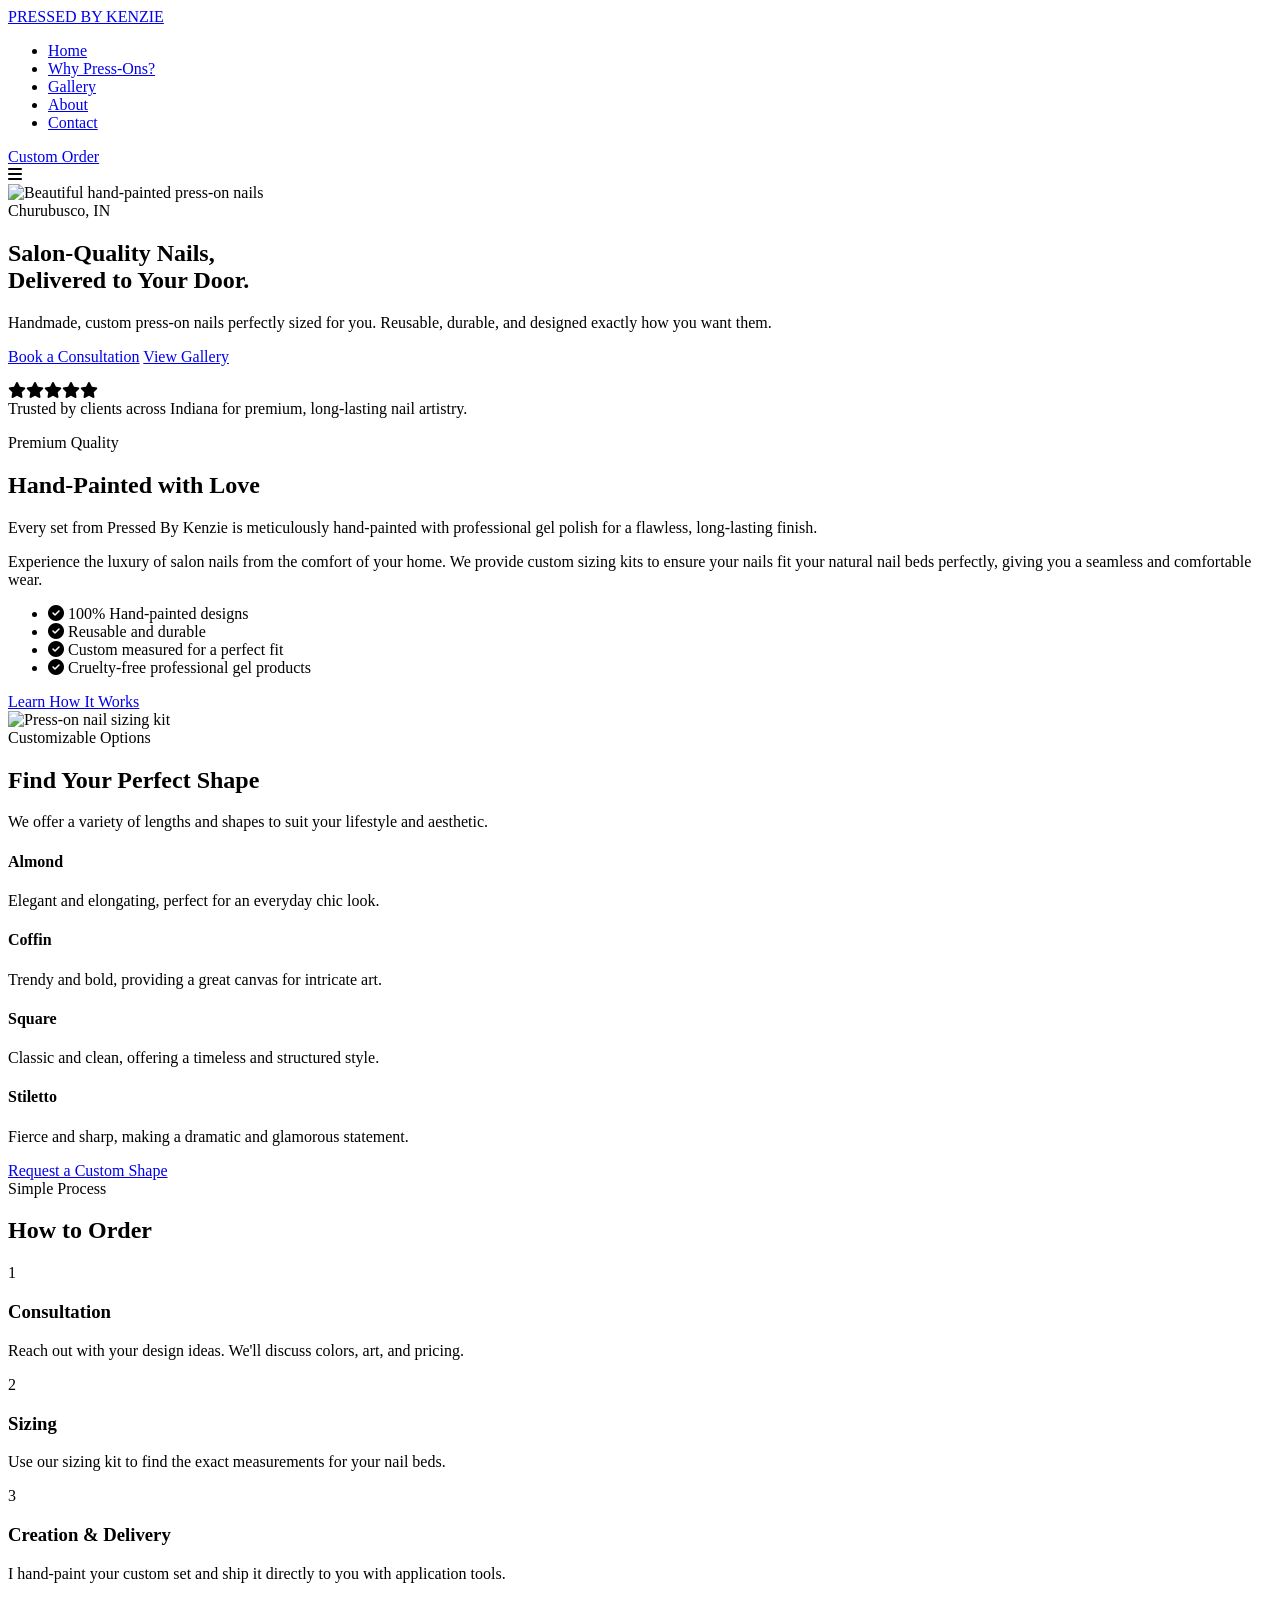
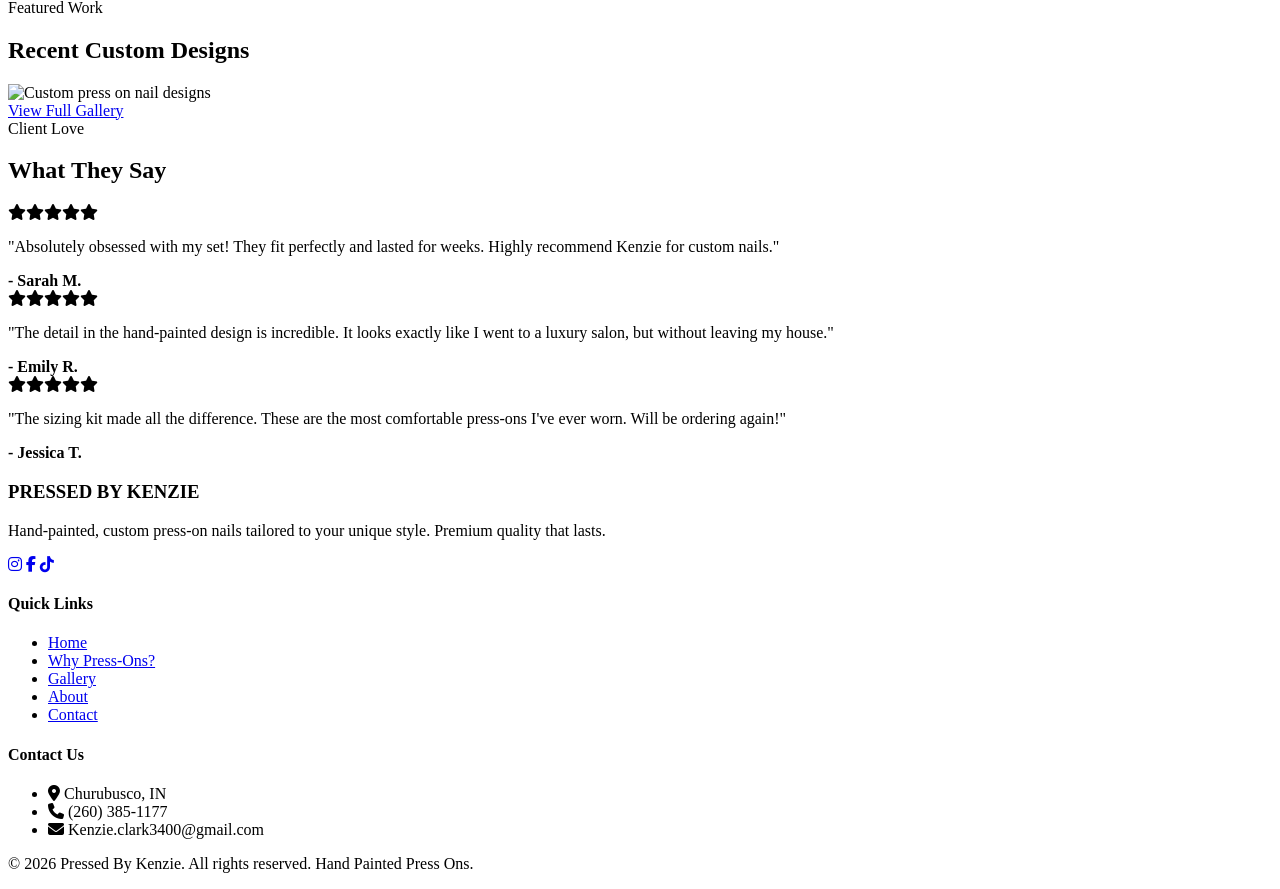
==== index.html @ 32e792a6 "index.html added" ====
<!DOCTYPE html>
<html lang="en">
<head>
    <meta charset="UTF-8">
    <meta name="viewport" content="width=device-width, initial-scale=1.0">
    <meta name="description" content="Pressed By Kenzie - Custom hand-painted press-on nails based in Churubusco, IN. Salon-quality, reusable, and custom-sized to perfectly fit you.">
    <title>Pressed By Kenzie | Custom Hand-Painted Press-On Nails</title>
    
    <link rel="preconnect" href="https://fonts.googleapis.com">
    <link rel="preconnect" href="https://fonts.gstatic.com" crossorigin>
    <link href="https://fonts.googleapis.com/css2?family=Montserrat:wght@300;400;500;600&family=Playfair+Display:ital,wght@0,400;0,600;0,700;1,400&display=swap" rel="stylesheet">
    <link rel="stylesheet" href="https://cdnjs.cloudflare.com/ajax/libs/font-awesome/6.4.0/css/all.min.css">
    <link rel="stylesheet" href="css/style.css">
</head>
<body>

    <!-- Navigation -->
    <header class="header">
        <div class="container nav-container">
            <a href="index.html" class="logo">
                <span class="logo-text">PRESSED BY KENZIE</span>
            </a>
            <nav class="nav-menu">
                <ul class="nav-list">
                    <li><a href="index.html" class="nav-link active">Home</a></li>
                    <li><a href="services.html" class="nav-link">Why Press-Ons?</a></li>
                    <li><a href="gallery.html" class="nav-link">Gallery</a></li>
                    <li><a href="about.html" class="nav-link">About</a></li>
                    <li><a href="contact.html" class="nav-link">Contact</a></li>
                </ul>
            </nav>
            <div class="nav-actions">
                <a href="contact.html" class="btn btn-primary">Custom Order</a>
                <div class="mobile-toggle">
                    <i class="fas fa-bars"></i>
                </div>
            </div>
        </div>
    </header>

    <!-- Hero Section -->
    <section class="hero">
        <div class="hero-bg">
            <img src="images/hero_nails.jpg" alt="Beautiful hand-painted press-on nails">
            <div class="hero-overlay"></div>
        </div>
        <div class="container hero-content">
            <span class="subtitle">Churubusco, IN</span>
            <h1>Salon-Quality Nails,<br> Delivered to Your Door.</h1>
            <p>Handmade, custom press-on nails perfectly sized for you. Reusable, durable, and designed exactly how you want them.</p>
            <div class="hero-buttons">
                <a href="contact.html" class="btn btn-primary">Book a Consultation</a>
                <a href="gallery.html" class="btn btn-secondary">View Gallery</a>
            </div>
        </div>
    </section>

    <!-- Trust Banner -->
    <section class="trust-banner fade-up">
        <div class="container text-center">
            <p><i class="fas fa-star" style="color: var(--accent);"></i><i class="fas fa-star" style="color: var(--accent);"></i><i class="fas fa-star" style="color: var(--accent);"></i><i class="fas fa-star" style="color: var(--accent);"></i><i class="fas fa-star" style="color: var(--accent);"></i><br>Trusted by clients across Indiana for premium, long-lasting nail artistry.</p>
        </div>
    </section>

    <!-- Highlight Section -->
    <section class="section bg-light">
        <div class="container">
            <div class="grid-2 align-center">
                <div class="fade-up">
                    <span class="section-subtitle">Premium Quality</span>
                    <h2>Hand-Painted with Love</h2>
                    <div class="divider left"></div>
                    <p>Every set from Pressed By Kenzie is meticulously hand-painted with professional gel polish for a flawless, long-lasting finish.</p>
                    <p>Experience the luxury of salon nails from the comfort of your home. We provide custom sizing kits to ensure your nails fit your natural nail beds perfectly, giving you a seamless and comfortable wear.</p>
                    <ul class="feature-list mt-3">
                        <li><i class="fas fa-check-circle" style="color: var(--primary);"></i> 100% Hand-painted designs</li>
                        <li><i class="fas fa-check-circle" style="color: var(--primary);"></i> Reusable and durable</li>
                        <li><i class="fas fa-check-circle" style="color: var(--primary);"></i> Custom measured for a perfect fit</li>
                        <li><i class="fas fa-check-circle" style="color: var(--primary);"></i> Cruelty-free professional gel products</li>
                    </ul>
                    <a href="services.html" class="btn btn-secondary mt-4">Learn How It Works</a>
                </div>
                <div class="image-wrapper fade-up">
                    <img src="images/process_kit.jpg" alt="Press-on nail sizing kit" class="rounded-img shadow">
                </div>
            </div>
        </div>
    </section>

    <!-- Popular Shapes Section -->
    <section class="section">
        <div class="container">
            <div class="section-header text-center fade-up">
                <span class="section-subtitle">Customizable Options</span>
                <h2>Find Your Perfect Shape</h2>
                <div class="divider"></div>
                <p class="section-desc">We offer a variety of lengths and shapes to suit your lifestyle and aesthetic.</p>
            </div>
            
            <div class="grid-4 fade-up">
                <div class="shape-card shadow">
                    <h4>Almond</h4>
                    <p>Elegant and elongating, perfect for an everyday chic look.</p>
                </div>
                <div class="shape-card shadow">
                    <h4>Coffin</h4>
                    <p>Trendy and bold, providing a great canvas for intricate art.</p>
                </div>
                <div class="shape-card shadow">
                    <h4>Square</h4>
                    <p>Classic and clean, offering a timeless and structured style.</p>
                </div>
                <div class="shape-card shadow">
                    <h4>Stiletto</h4>
                    <p>Fierce and sharp, making a dramatic and glamorous statement.</p>
                </div>
            </div>
            <div class="text-center mt-4 fade-up">
                <a href="contact.html" class="btn btn-secondary">Request a Custom Shape</a>
            </div>
        </div>
    </section>

    <!-- Quick Process -->
    <section class="section bg-light">
        <div class="container">
            <div class="section-header text-center fade-up">
                <span class="section-subtitle">Simple Process</span>
                <h2>How to Order</h2>
                <div class="divider"></div>
            </div>
            
            <div class="grid-3 text-center fade-up">
                <div class="step-card">
                    <div class="step-number">1</div>
                    <h3>Consultation</h3>
                    <p>Reach out with your design ideas. We'll discuss colors, art, and pricing.</p>
                </div>
                <div class="step-card">
                    <div class="step-number">2</div>
                    <h3>Sizing</h3>
                    <p>Use our sizing kit to find the exact measurements for your nail beds.</p>
                </div>
                <div class="step-card">
                    <div class="step-number">3</div>
                    <h3>Creation & Delivery</h3>
                    <p>I hand-paint your custom set and ship it directly to you with application tools.</p>
                </div>
            </div>
        </div>
    </section>

    <!-- Featured Work -->
    <section class="section">
        <div class="container text-center fade-up">
            <span class="section-subtitle">Featured Work</span>
            <h2>Recent Custom Designs</h2>
            <div class="divider"></div>
            
            <div class="gallery-preview">
                <div class="gallery-item large">
                    <img src="images/gallery_nails.jpg" alt="Custom press on nail designs">
                </div>
            </div>
            <div class="mt-4">
                <a href="gallery.html" class="btn btn-primary">View Full Gallery</a>
            </div>
        </div>
    </section>

    <!-- Testimonials -->
    <section class="section bg-light">
        <div class="container">
            <div class="section-header text-center fade-up">
                <span class="section-subtitle">Client Love</span>
                <h2>What They Say</h2>
                <div class="divider"></div>
            </div>
            
            <div class="grid-3 fade-up">
                <div class="testimonial-card shadow">
                    <div class="stars">
                        <i class="fas fa-star"></i><i class="fas fa-star"></i><i class="fas fa-star"></i><i class="fas fa-star"></i><i class="fas fa-star"></i>
                    </div>
                    <p>"Absolutely obsessed with my set! They fit perfectly and lasted for weeks. Highly recommend Kenzie for custom nails."</p>
                    <strong>- Sarah M.</strong>
                </div>
                <div class="testimonial-card shadow">
                    <div class="stars">
                        <i class="fas fa-star"></i><i class="fas fa-star"></i><i class="fas fa-star"></i><i class="fas fa-star"></i><i class="fas fa-star"></i>
                    </div>
                    <p>"The detail in the hand-painted design is incredible. It looks exactly like I went to a luxury salon, but without leaving my house."</p>
                    <strong>- Emily R.</strong>
                </div>
                <div class="testimonial-card shadow">
                    <div class="stars">
                        <i class="fas fa-star"></i><i class="fas fa-star"></i><i class="fas fa-star"></i><i class="fas fa-star"></i><i class="fas fa-star"></i>
                    </div>
                    <p>"The sizing kit made all the difference. These are the most comfortable press-ons I've ever worn. Will be ordering again!"</p>
                    <strong>- Jessica T.</strong>
                </div>
            </div>
        </div>
    </section>

    <!-- Footer -->
    <footer class="footer">
        <div class="container">
            <div class="footer-grid">
                <div class="footer-brand">
                    <h3 class="footer-logo">PRESSED BY KENZIE</h3>
                    <p>Hand-painted, custom press-on nails tailored to your unique style. Premium quality that lasts.</p>
                    <div class="social-links">
                        <a href="#"><i class="fab fa-instagram"></i></a>
                        <a href="#"><i class="fab fa-facebook-f"></i></a>
                        <a href="#"><i class="fab fa-tiktok"></i></a>
                    </div>
                </div>
                
                <div class="footer-links">
                    <h4>Quick Links</h4>
                    <ul>
                        <li><a href="index.html">Home</a></li>
                        <li><a href="services.html">Why Press-Ons?</a></li>
                        <li><a href="gallery.html">Gallery</a></li>
                        <li><a href="about.html">About</a></li>
                        <li><a href="contact.html">Contact</a></li>
                    </ul>
                </div>
                
                <div class="footer-contact">
                    <h4>Contact Us</h4>
                    <ul>
                        <li><i class="fas fa-map-marker-alt"></i> Churubusco, IN</li>
                        <li><i class="fas fa-phone"></i> (260) 385-1177</li>
                        <li><i class="fas fa-envelope"></i> Kenzie.clark3400@gmail.com</li>
                    </ul>
                </div>
            </div>
            
            <div class="footer-bottom">
                <p>&copy; 2026 Pressed By Kenzie. All rights reserved. Hand Painted Press Ons.</p>
            </div>
        </div>
    </footer>

    <script src="js/script.js"></script>
</body>
</html>
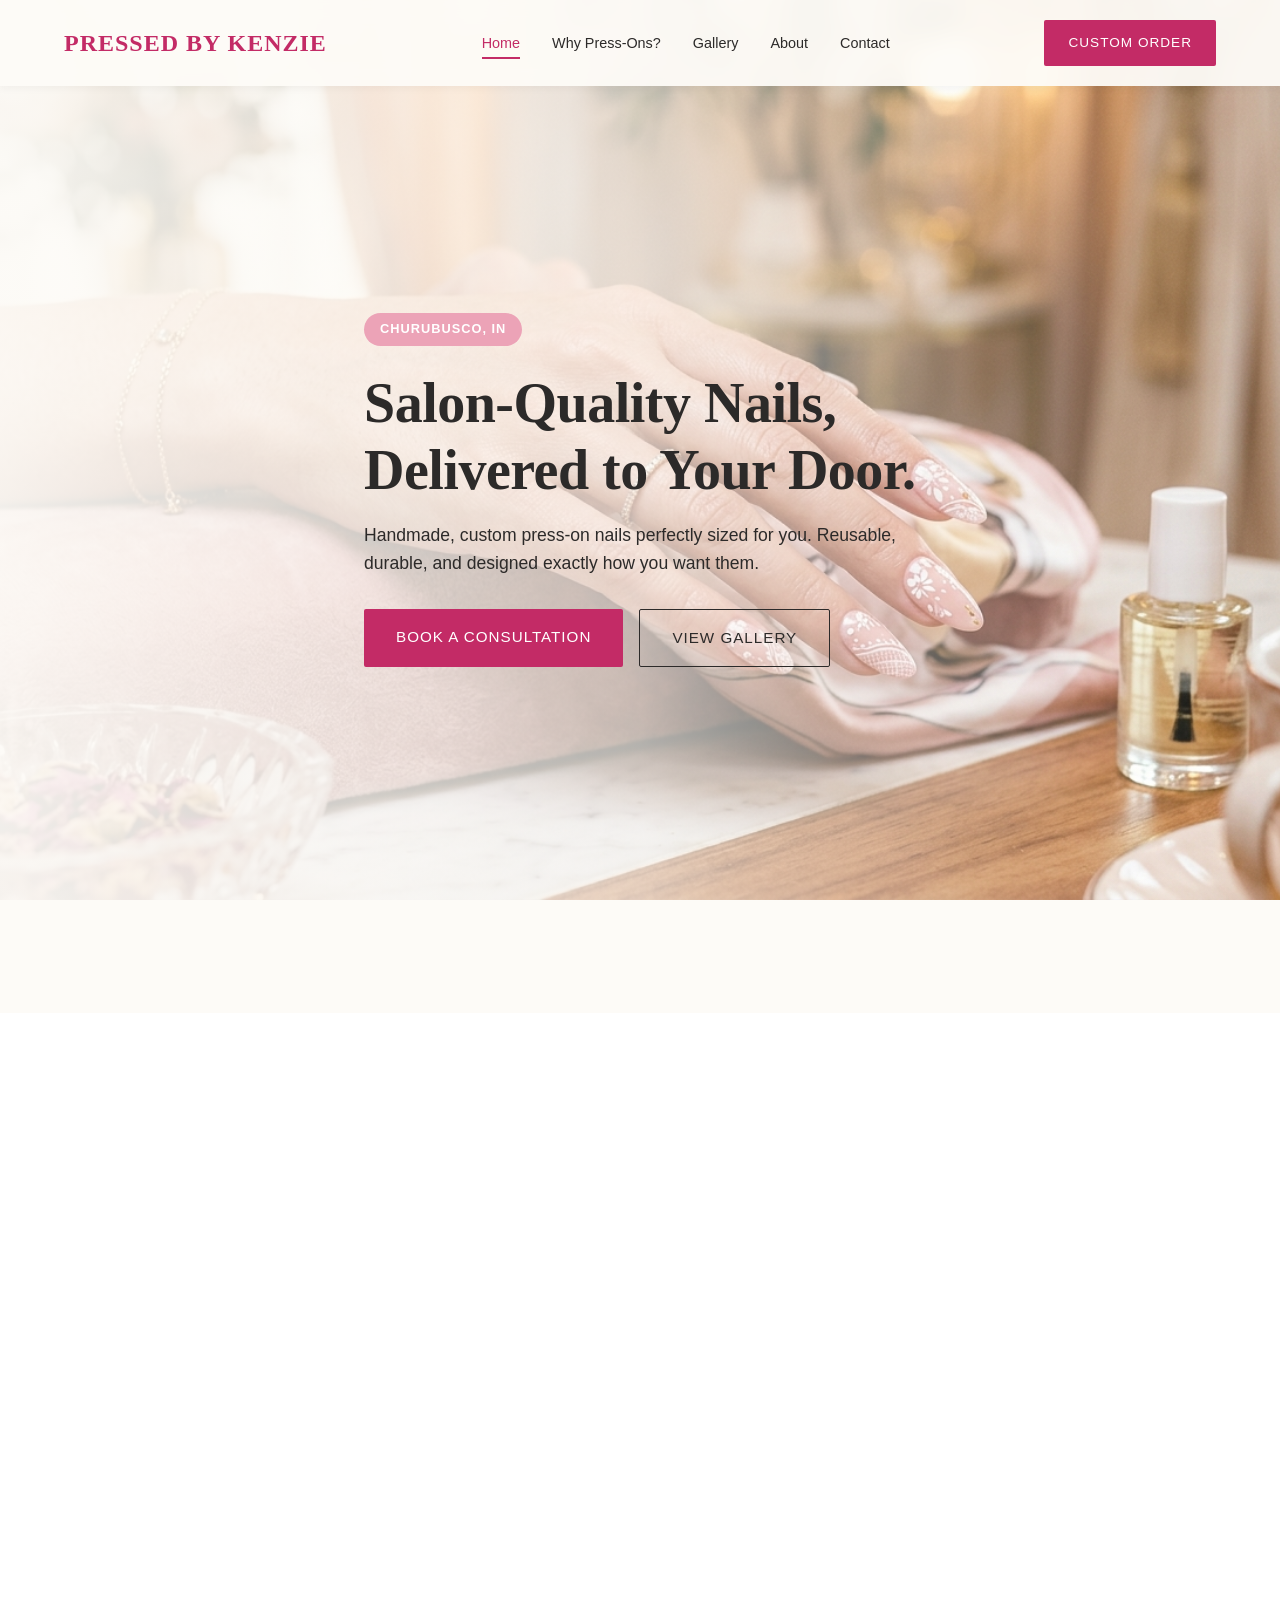
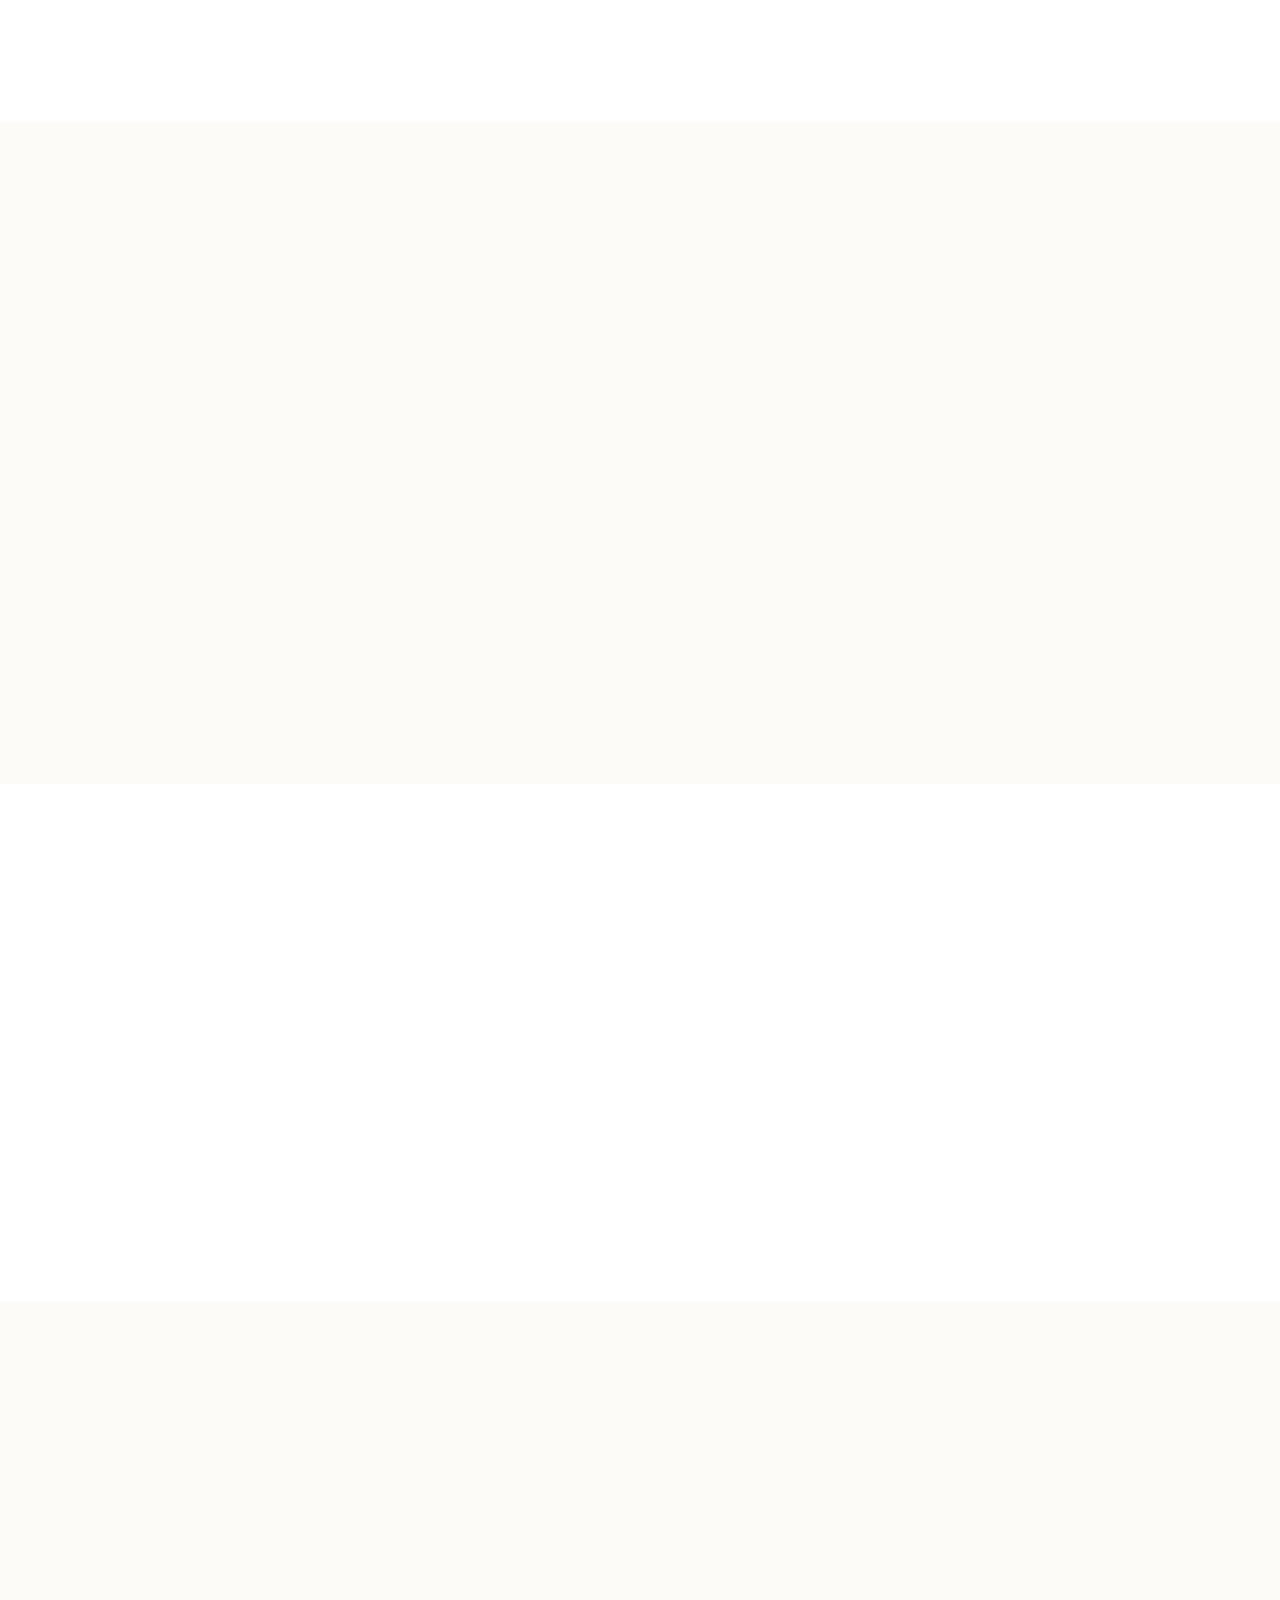
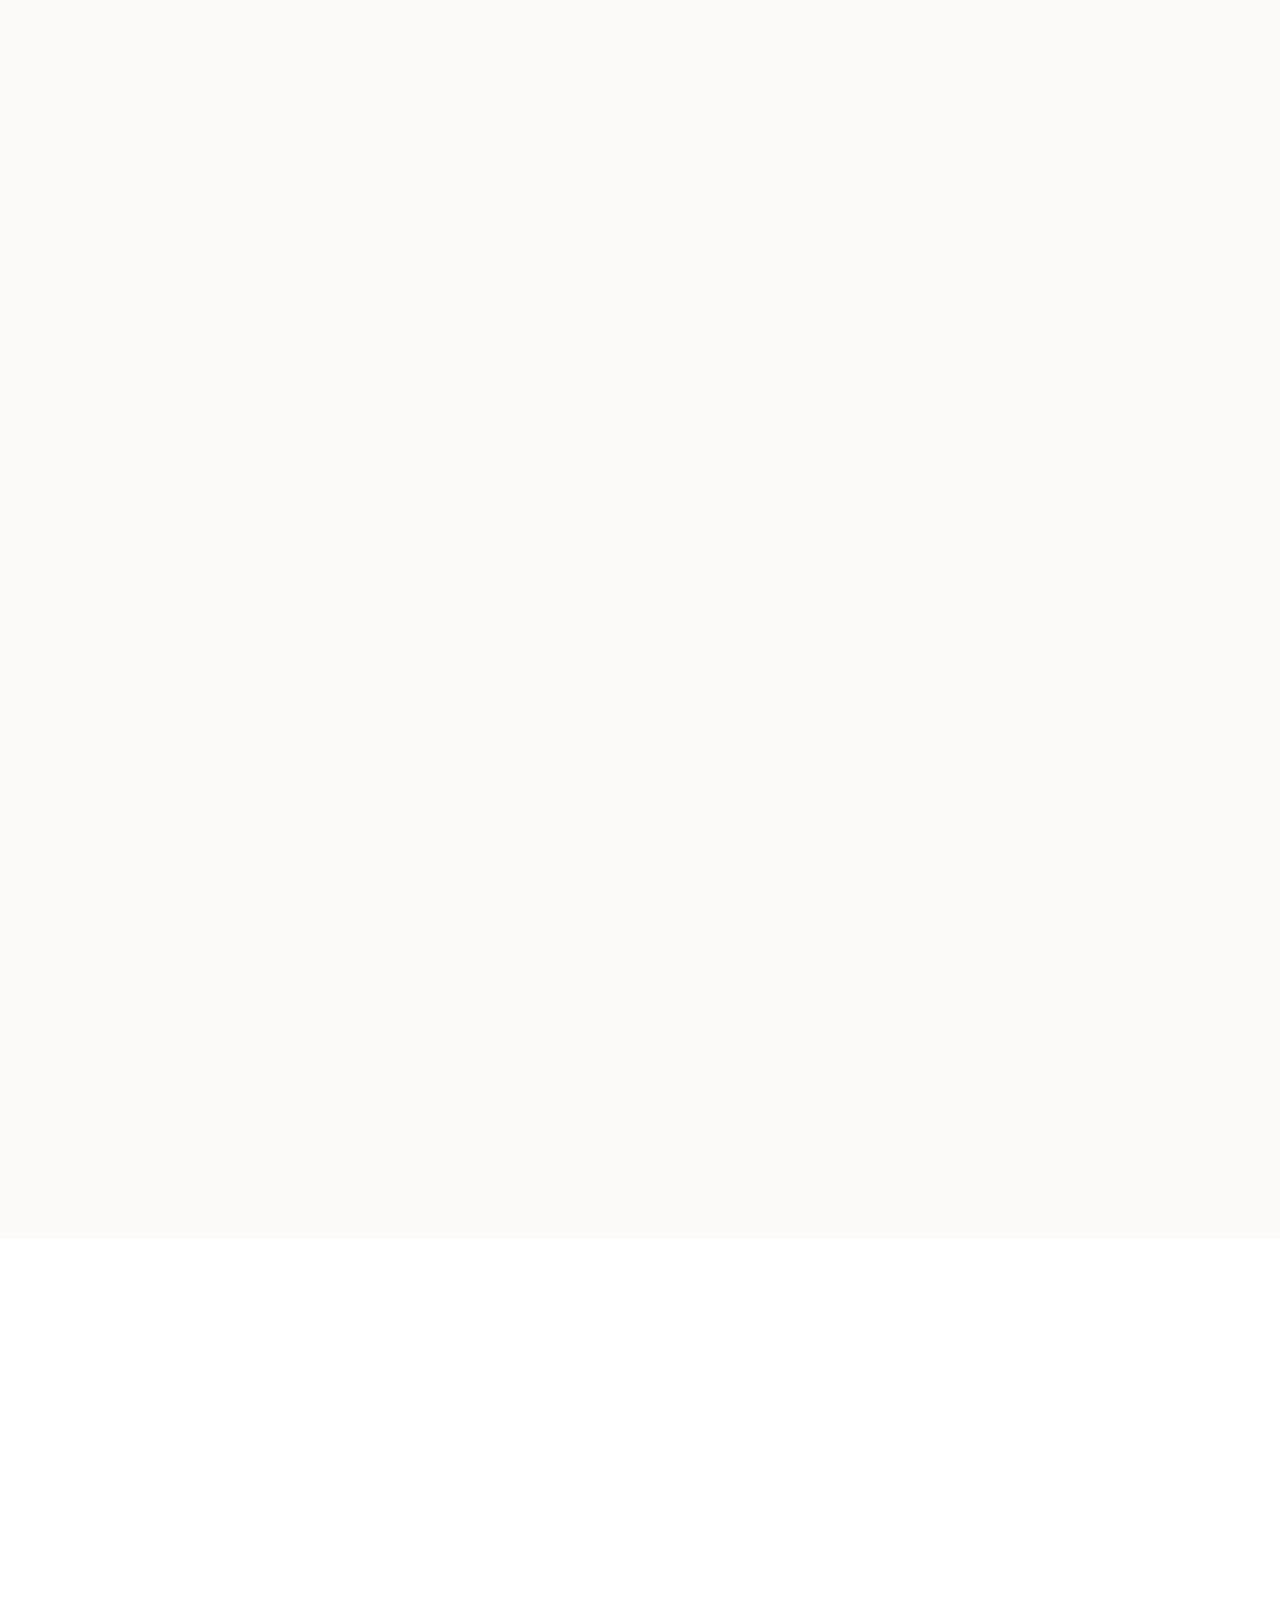
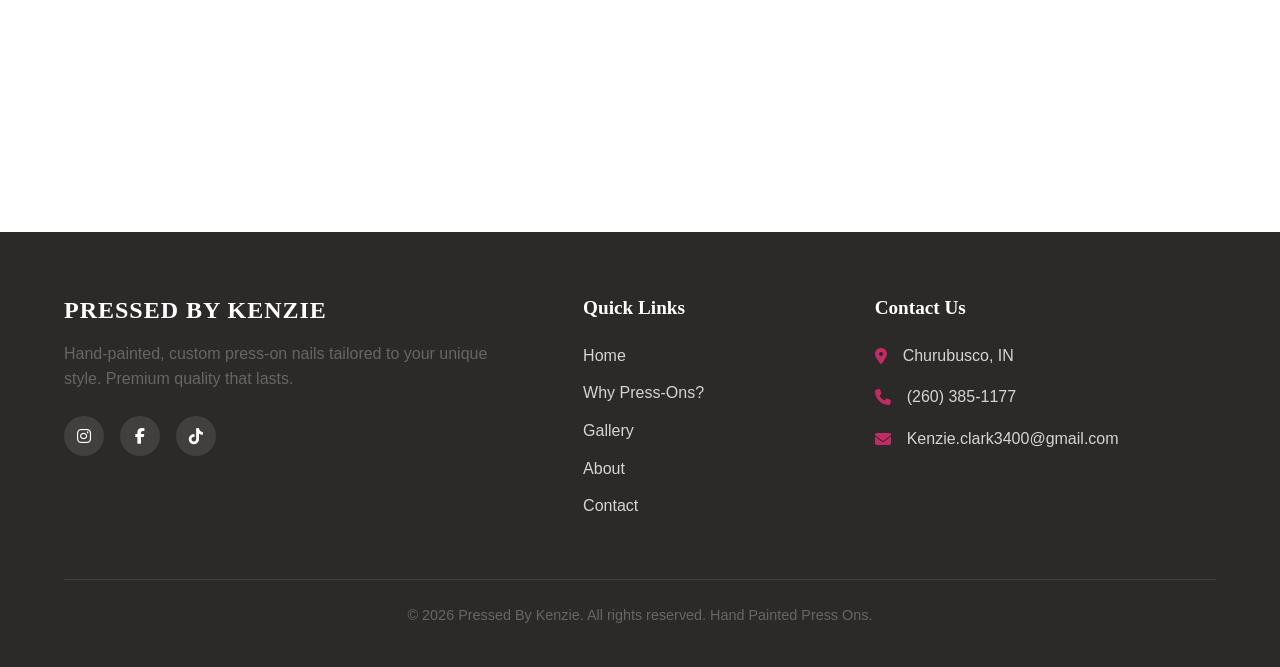
==== commit 2e00ca29: "Update stylesheet link to use root path" ====
--- a/index.html
+++ b/index.html
@@ -10,7 +10,7 @@
     <link rel="preconnect" href="https://fonts.gstatic.com" crossorigin>
     <link href="https://fonts.googleapis.com/css2?family=Montserrat:wght@300;400;500;600&family=Playfair+Display:ital,wght@0,400;0,600;0,700;1,400&display=swap" rel="stylesheet">
     <link rel="stylesheet" href="https://cdnjs.cloudflare.com/ajax/libs/font-awesome/6.4.0/css/all.min.css">
-    <link rel="stylesheet" href="css/style.css">
+    <link rel="stylesheet" href="style.css">
 </head>
 <body>
 
--- a/style.css
+++ b/style.css
@@ -0,0 +1,971 @@
+/* ==========================================================================
+   CSS Variables
+   ========================================================================== */
+   :root {
+    /* Color Palette */
+    --primary: #C32B66; /* Deep Pink from Logo */
+    --primary-dark: #A32052;
+    --secondary: #ECA3B7; /* Soft Pink */
+    --accent: #B28F5A; /* Gold/Bronze */
+    --accent-light: #D4B98E;
+    
+    --bg-main: #FDFBF7; /* Off-white / Cream */
+    --bg-light: #FFFFFF;
+    --bg-dark: #2C2A29;
+    
+    --text-main: #2C2A29;
+    --text-muted: #666666;
+    --text-light: #FFFFFF;
+    
+    --border: #E8E0D5;
+    
+    /* Typography */
+    --font-heading: 'Playfair Display', serif;
+    --font-body: 'Montserrat', sans-serif;
+    
+    /* Spacing & Layout */
+    --section-pad: 5rem;
+    --container-width: 1200px;
+    
+    /* Shadows */
+    --shadow-sm: 0 2px 8px rgba(44, 42, 41, 0.05);
+    --shadow-md: 0 8px 24px rgba(44, 42, 41, 0.08);
+    --shadow-lg: 0 20px 40px rgba(44, 42, 41, 0.12);
+    
+    /* Transitions */
+    --transition: all 0.3s ease;
+}
+
+/* ==========================================================================
+   Base Styles & Reset
+   ========================================================================== */
+* {
+    margin: 0;
+    padding: 0;
+    box-sizing: border-box;
+}
+
+html {
+    scroll-behavior: smooth;
+    font-size: 16px;
+}
+
+body {
+    font-family: var(--font-body);
+    color: var(--text-main);
+    background-color: var(--bg-main);
+    line-height: 1.6;
+    overflow-x: hidden;
+}
+
+a {
+    text-decoration: none;
+    color: inherit;
+    transition: var(--transition);
+}
+
+ul {
+    list-style: none;
+}
+
+img {
+    max-width: 100%;
+    height: auto;
+    display: block;
+}
+
+/* ==========================================================================
+   Typography
+   ========================================================================== */
+h1, h2, h3, h4, h5, h6 {
+    font-family: var(--font-heading);
+    color: var(--text-main);
+    font-weight: 600;
+    line-height: 1.2;
+    margin-bottom: 1rem;
+}
+
+h1 {
+    font-size: 3.5rem;
+    letter-spacing: -0.5px;
+}
+
+h2 {
+    font-size: 2.5rem;
+}
+
+h3 {
+    font-size: 1.5rem;
+}
+
+p {
+    margin-bottom: 1rem;
+    color: var(--text-muted);
+}
+
+/* ==========================================================================
+   Utilities
+   ========================================================================== */
+.container {
+    max-width: var(--container-width);
+    margin: 0 auto;
+    padding: 0 1.5rem;
+}
+
+.section {
+    padding: var(--section-pad) 0;
+}
+
+.bg-light {
+    background-color: var(--bg-light);
+}
+
+.text-center {
+    text-align: center;
+}
+
+.section-header {
+    margin-bottom: 3.5rem;
+}
+
+.section-subtitle {
+    display: block;
+    font-size: 0.875rem;
+    font-weight: 600;
+    text-transform: uppercase;
+    letter-spacing: 2px;
+    color: var(--accent);
+    margin-bottom: 0.5rem;
+}
+
+.divider {
+    height: 3px;
+    width: 60px;
+    background-color: var(--primary);
+    margin: 1.5rem auto;
+}
+
+.divider.left {
+    margin: 1.5rem 0;
+}
+
+/* Buttons */
+.btn {
+    display: inline-block;
+    padding: 1rem 2rem;
+    font-family: var(--font-body);
+    font-weight: 500;
+    font-size: 0.95rem;
+    border-radius: 2px;
+    cursor: pointer;
+    text-align: center;
+    transition: var(--transition);
+    border: none;
+    text-transform: uppercase;
+    letter-spacing: 1px;
+}
+
+.btn-primary {
+    background-color: var(--primary);
+    color: var(--text-light);
+}
+
+.btn-primary:hover {
+    background-color: var(--primary-dark);
+    transform: translateY(-2px);
+    box-shadow: var(--shadow-md);
+}
+
+.btn-secondary {
+    background-color: transparent;
+    color: var(--text-main);
+    border: 1px solid var(--text-main);
+}
+
+.btn-secondary:hover {
+    background-color: var(--text-main);
+    color: var(--text-light);
+}
+
+.btn-block {
+    display: block;
+    width: 100%;
+}
+
+/* ==========================================================================
+   Header & Navigation
+   ========================================================================== */
+.header {
+    position: fixed;
+    top: 0;
+    left: 0;
+    width: 100%;
+    background-color: rgba(253, 251, 247, 0.95);
+    backdrop-filter: blur(10px);
+    z-index: 1000;
+    padding: 1.25rem 0;
+    box-shadow: var(--shadow-sm);
+    transition: var(--transition);
+}
+
+.header.scrolled {
+    padding: 0.8rem 0;
+}
+
+.nav-container {
+    display: flex;
+    justify-content: space-between;
+    align-items: center;
+}
+
+.logo-text {
+    font-family: var(--font-heading);
+    font-size: 1.5rem;
+    font-weight: 700;
+    color: var(--primary);
+    letter-spacing: 1px;
+}
+
+.nav-list {
+    display: flex;
+    gap: 2rem;
+}
+
+.nav-link {
+    font-size: 0.9rem;
+    font-weight: 500;
+    color: var(--text-main);
+    position: relative;
+    padding: 0.5rem 0;
+}
+
+.nav-link::after {
+    content: '';
+    position: absolute;
+    bottom: 0;
+    left: 0;
+    width: 0;
+    height: 2px;
+    background-color: var(--primary);
+    transition: var(--transition);
+}
+
+.nav-link:hover::after,
+.nav-link.active::after {
+    width: 100%;
+}
+
+.nav-link.active {
+    color: var(--primary);
+}
+
+.nav-actions {
+    display: flex;
+    align-items: center;
+    gap: 1.5rem;
+}
+
+.nav-actions .btn {
+    padding: 0.75rem 1.5rem;
+    font-size: 0.85rem;
+}
+
+.mobile-toggle {
+    display: none;
+    font-size: 1.5rem;
+    cursor: pointer;
+    color: var(--text-main);
+}
+
+/* ==========================================================================
+   Hero Section
+   ========================================================================== */
+.hero {
+    position: relative;
+    height: 100vh;
+    min-height: 600px;
+    display: flex;
+    align-items: center;
+    padding-top: 80px; /* Offset for fixed header */
+}
+
+.hero-bg {
+    position: absolute;
+    top: 0;
+    left: 0;
+    width: 100%;
+    height: 100%;
+    z-index: -1;
+}
+
+.hero-bg img {
+    width: 100%;
+    height: 100%;
+    object-fit: cover;
+    object-position: center;
+}
+
+.hero-overlay {
+    position: absolute;
+    top: 0;
+    left: 0;
+    width: 100%;
+    height: 100%;
+    background: linear-gradient(to right, rgba(253, 251, 247, 0.95) 0%, rgba(253, 251, 247, 0.7) 50%, rgba(253, 251, 247, 0) 100%);
+}
+
+.hero-content {
+    max-width: 600px;
+    position: relative;
+    z-index: 1;
+}
+
+.hero-content .subtitle {
+    display: inline-block;
+    padding: 0.4rem 1rem;
+    background-color: var(--secondary);
+    color: var(--text-light);
+    font-size: 0.8rem;
+    font-weight: 600;
+    text-transform: uppercase;
+    letter-spacing: 1px;
+    border-radius: 20px;
+    margin-bottom: 1.5rem;
+}
+
+.hero-content p {
+    font-size: 1.1rem;
+    margin-bottom: 2rem;
+    color: var(--text-main);
+}
+
+.hero-buttons {
+    display: flex;
+    gap: 1rem;
+}
+
+/* ==========================================================================
+   Services Section
+   ========================================================================== */
+.grid-3 {
+    display: grid;
+    grid-template-columns: repeat(3, 1fr);
+    gap: 2rem;
+}
+
+.service-card {
+    background-color: var(--bg-light);
+    padding: 3rem 2rem;
+    border-radius: 4px;
+    text-align: center;
+    box-shadow: var(--shadow-sm);
+    transition: var(--transition);
+    border: 1px solid var(--border);
+}
+
+.service-card:hover {
+    transform: translateY(-10px);
+    box-shadow: var(--shadow-md);
+    border-color: var(--secondary);
+}
+
+.icon-wrapper {
+    width: 80px;
+    height: 80px;
+    margin: 0 auto 1.5rem;
+    background-color: var(--bg-main);
+    border-radius: 50%;
+    display: flex;
+    align-items: center;
+    justify-content: center;
+    font-size: 2rem;
+    color: var(--primary);
+    border: 1px solid var(--secondary);
+}
+
+/* ==========================================================================
+   Process Section
+   ========================================================================== */
+.process-grid {
+    display: grid;
+    grid-template-columns: 1fr 1fr;
+    gap: 4rem;
+    align-items: center;
+}
+
+.process-image {
+    position: relative;
+}
+
+.process-image img {
+    border-radius: 4px;
+    box-shadow: var(--shadow-lg);
+}
+
+.process-image::before {
+    content: '';
+    position: absolute;
+    top: -20px;
+    left: -20px;
+    width: 100%;
+    height: 100%;
+    border: 2px solid var(--accent);
+    border-radius: 4px;
+    z-index: -1;
+}
+
+.process-list li {
+    display: flex;
+    gap: 1.5rem;
+    margin-bottom: 2rem;
+}
+
+.process-num {
+    width: 50px;
+    height: 50px;
+    flex-shrink: 0;
+    background-color: var(--primary);
+    color: var(--text-light);
+    border-radius: 50%;
+    display: flex;
+    align-items: center;
+    justify-content: center;
+    font-family: var(--font-heading);
+    font-size: 1.5rem;
+    font-weight: 700;
+}
+
+.process-text h4 {
+    margin-bottom: 0.5rem;
+}
+
+/* ==========================================================================
+   Gallery Section
+   ========================================================================== */
+.gallery-wrapper {
+    display: grid;
+    gap: 1.5rem;
+}
+
+.gallery-item {
+    position: relative;
+    border-radius: 4px;
+    overflow: hidden;
+    box-shadow: var(--shadow-sm);
+}
+
+.gallery-item img {
+    width: 100%;
+    height: 100%;
+    object-fit: cover;
+    transition: transform 0.5s ease;
+}
+
+.gallery-overlay {
+    position: absolute;
+    bottom: -100%;
+    left: 0;
+    width: 100%;
+    padding: 2rem;
+    background: linear-gradient(to top, rgba(44, 42, 41, 0.9), transparent);
+    color: var(--text-light);
+    transition: var(--transition);
+}
+
+.gallery-overlay span {
+    font-family: var(--font-heading);
+    font-size: 1.5rem;
+}
+
+.gallery-item:hover img {
+    transform: scale(1.05);
+}
+
+.gallery-item:hover .gallery-overlay {
+    bottom: 0;
+}
+
+/* ==========================================================================
+   About Section
+   ========================================================================== */
+.about-grid {
+    display: grid;
+    grid-template-columns: 1fr 1fr;
+    gap: 4rem;
+    align-items: center;
+}
+
+.about-image {
+    position: relative;
+}
+
+.about-image img {
+    border-radius: 4px;
+    box-shadow: var(--shadow-lg);
+}
+
+.experience-badge {
+    position: absolute;
+    bottom: -20px;
+    right: -20px;
+    background-color: var(--bg-main);
+    padding: 1.5rem;
+    border-radius: 50%;
+    width: 120px;
+    height: 120px;
+    display: flex;
+    flex-direction: column;
+    align-items: center;
+    justify-content: center;
+    box-shadow: var(--shadow-md);
+    border: 5px solid var(--bg-light);
+    text-align: center;
+}
+
+.experience-badge span {
+    font-size: 0.8rem;
+    text-transform: uppercase;
+    letter-spacing: 1px;
+    color: var(--text-muted);
+}
+
+.experience-badge strong {
+    font-family: var(--font-heading);
+    color: var(--primary);
+    font-size: 1.2rem;
+}
+
+.contact-info-small {
+    margin-top: 2rem;
+    display: flex;
+    flex-direction: column;
+    gap: 0.5rem;
+}
+
+.contact-info-small a {
+    display: flex;
+    align-items: center;
+    gap: 0.5rem;
+    font-weight: 500;
+}
+
+.contact-info-small a i {
+    color: var(--primary);
+}
+
+.contact-info-small a:hover {
+    color: var(--primary);
+}
+
+/* ==========================================================================
+   Contact Section
+   ========================================================================== */
+.contact-grid {
+    display: grid;
+    grid-template-columns: 3fr 2fr;
+    gap: 4rem;
+}
+
+.contact-form {
+    background-color: var(--bg-light);
+    padding: 3rem;
+    border-radius: 4px;
+    box-shadow: var(--shadow-md);
+}
+
+.form-row {
+    display: grid;
+    grid-template-columns: 1fr 1fr;
+    gap: 1.5rem;
+}
+
+.form-group {
+    margin-bottom: 1.5rem;
+}
+
+.form-group label {
+    display: block;
+    margin-bottom: 0.5rem;
+    font-size: 0.9rem;
+    font-weight: 500;
+    color: var(--text-main);
+}
+
+.form-group input,
+.form-group textarea {
+    width: 100%;
+    padding: 1rem;
+    border: 1px solid var(--border);
+    border-radius: 2px;
+    font-family: var(--font-body);
+    font-size: 1rem;
+    background-color: var(--bg-main);
+    transition: var(--transition);
+}
+
+.form-group input:focus,
+.form-group textarea:focus {
+    outline: none;
+    border-color: var(--primary);
+    box-shadow: 0 0 0 3px rgba(195, 43, 102, 0.1);
+}
+
+.contact-card {
+    display: flex;
+    gap: 1.5rem;
+    margin-bottom: 2rem;
+}
+
+.contact-icon {
+    width: 50px;
+    height: 50px;
+    background-color: var(--secondary);
+    color: var(--text-light);
+    border-radius: 50%;
+    display: flex;
+    align-items: center;
+    justify-content: center;
+    font-size: 1.25rem;
+    flex-shrink: 0;
+}
+
+.business-hours {
+    background-color: var(--bg-light);
+    padding: 2rem;
+    border-radius: 4px;
+    border-left: 4px solid var(--accent);
+    margin-top: 3rem;
+}
+
+/* ==========================================================================
+   Footer
+   ========================================================================== */
+.footer {
+    background-color: var(--bg-dark);
+    color: rgba(255, 255, 255, 0.8);
+    padding: 4rem 0 0;
+}
+
+.footer-grid {
+    display: grid;
+    grid-template-columns: 2fr 1fr 1.5fr;
+    gap: 4rem;
+    margin-bottom: 3rem;
+}
+
+.footer-logo {
+    color: var(--text-light);
+    font-size: 1.5rem;
+    margin-bottom: 1rem;
+    letter-spacing: 1px;
+}
+
+.social-links {
+    display: flex;
+    gap: 1rem;
+    margin-top: 1.5rem;
+}
+
+.social-links a {
+    width: 40px;
+    height: 40px;
+    border-radius: 50%;
+    background-color: rgba(255, 255, 255, 0.1);
+    display: flex;
+    align-items: center;
+    justify-content: center;
+    color: var(--text-light);
+    transition: var(--transition);
+}
+
+.social-links a:hover {
+    background-color: var(--primary);
+    transform: translateY(-3px);
+}
+
+.footer h4 {
+    color: var(--text-light);
+    font-size: 1.2rem;
+    margin-bottom: 1.5rem;
+}
+
+.footer-links ul li {
+    margin-bottom: 0.75rem;
+}
+
+.footer-links ul li a:hover {
+    color: var(--primary);
+}
+
+.footer-contact ul li {
+    display: flex;
+    gap: 1rem;
+    margin-bottom: 1rem;
+    align-items: flex-start;
+}
+
+.footer-contact ul li i {
+    color: var(--primary);
+    margin-top: 0.3rem;
+}
+
+.footer-bottom {
+    text-align: center;
+    padding: 1.5rem 0;
+    border-top: 1px solid rgba(255, 255, 255, 0.1);
+    font-size: 0.9rem;
+}
+
+/* ==========================================================================
+   Animations
+   ========================================================================== */
+.fade-up {
+    opacity: 0;
+    transform: translateY(30px);
+    transition: opacity 0.8s ease, transform 0.8s ease;
+}
+
+.fade-up.visible {
+    opacity: 1;
+    transform: translateY(0);
+}
+
+/* ==========================================================================
+   Responsive Design
+   ========================================================================== */
+@media (max-width: 1024px) {
+    h1 { font-size: 3rem; }
+    h2 { font-size: 2.2rem; }
+    
+    .grid-3 { grid-template-columns: repeat(2, 1fr); }
+    .contact-grid { grid-template-columns: 1fr; gap: 3rem; }
+    .footer-grid { grid-template-columns: 1fr 1fr; }
+}
+
+@media (max-width: 768px) {
+    .nav-list {
+        position: fixed;
+        top: 80px;
+        left: -100%;
+        width: 100%;
+        height: calc(100vh - 80px);
+        background-color: var(--bg-light);
+        flex-direction: column;
+        align-items: center;
+        justify-content: center;
+        gap: 2rem;
+        transition: var(--transition);
+        box-shadow: var(--shadow-md);
+    }
+    
+    .nav-list.active {
+        left: 0;
+    }
+    
+    .nav-link { font-size: 1.2rem; }
+    
+    .mobile-toggle { display: block; }
+    .nav-actions .btn { display: none; }
+    
+    h1 { font-size: 2.5rem; }
+    .hero-content { text-align: center; margin: 0 auto; }
+    .hero-buttons { justify-content: center; }
+    .hero-overlay {
+        background: linear-gradient(to right, rgba(253, 251, 247, 0.9) 0%, rgba(253, 251, 247, 0.8) 100%);
+    }
+    
+    .grid-3 { grid-template-columns: 1fr; }
+    .process-grid { grid-template-columns: 1fr; }
+    .about-grid { grid-template-columns: 1fr; }
+    
+    .process-image, .about-image { order: -1; }
+    
+    .form-row { grid-template-columns: 1fr; }
+    
+    .footer-grid { grid-template-columns: 1fr; gap: 2.5rem; text-align: center; }
+    .footer-contact ul li { justify-content: center; }
+    .social-links { justify-content: center; }
+    
+    .section { padding: 4rem 0; }
+}
+
+@media (max-width: 480px) {
+    h1 { font-size: 2.2rem; }
+    .hero-buttons { flex-direction: column; width: 100%; }
+    .hero-buttons .btn { width: 100%; }
+    .contact-form { padding: 2rem 1.5rem; }
+}
+
+/* ==========================================================================
+   Multi-Page Enhancements & Utilities
+   ========================================================================== */
+.page-banner {
+    padding: 150px 0 80px;
+    background-color: var(--secondary);
+    color: var(--text-light);
+}
+
+.page-banner h1 {
+    color: var(--text-light);
+    margin-bottom: 0.5rem;
+    font-size: 3rem;
+}
+
+.page-banner p {
+    color: var(--text-light);
+    font-size: 1.1rem;
+    opacity: 0.9;
+}
+
+.grid-2 {
+    display: grid;
+    grid-template-columns: repeat(2, 1fr);
+    gap: 3rem;
+}
+
+.align-center {
+    align-items: center;
+}
+
+.shadow {
+    box-shadow: var(--shadow-lg);
+}
+
+.rounded-img {
+    border-radius: 8px;
+}
+
+.mt-3 { margin-top: 1.5rem !important; }
+.mt-4 { margin-top: 2.5rem !important; }
+.mt-5 { margin-top: 4rem !important; }
+.gap-4 { gap: 2rem !important; }
+
+@media (max-width: 768px) {
+    .grid-2 {
+        grid-template-columns: 1fr;
+    }
+}
+
+
+/* ==========================================================================
+   New Expanded Components
+   ========================================================================== */
+
+.trust-banner {
+    background-color: var(--bg-dark);
+    color: var(--text-light);
+    padding: 1.5rem 0;
+    font-size: 0.95rem;
+    font-weight: 500;
+    letter-spacing: 1px;
+}
+
+.feature-list {
+    list-style: none;
+    padding: 0;
+}
+
+.feature-list li {
+    margin-bottom: 0.8rem;
+    display: flex;
+    align-items: center;
+    gap: 0.8rem;
+    color: var(--text-main);
+    font-weight: 500;
+}
+
+.grid-4 {
+    display: grid;
+    grid-template-columns: repeat(4, 1fr);
+    gap: 2rem;
+}
+
+.shape-card {
+    background-color: var(--bg-light);
+    padding: 2.5rem 1.5rem;
+    text-align: center;
+    border-radius: 8px;
+    border-top: 4px solid var(--primary);
+    transition: var(--transition);
+}
+
+.shape-card:hover {
+    transform: translateY(-5px);
+}
+
+.shape-card h4 {
+    color: var(--primary);
+    font-size: 1.25rem;
+    margin-bottom: 1rem;
+}
+
+.shape-card p {
+    font-size: 0.9rem;
+    margin: 0;
+}
+
+.step-card {
+    display: flex;
+    flex-direction: column;
+    align-items: center;
+}
+
+.step-number {
+    width: 60px;
+    height: 60px;
+    background-color: var(--accent);
+    color: var(--bg-light);
+    border-radius: 50%;
+    display: flex;
+    align-items: center;
+    justify-content: center;
+    font-family: var(--font-heading);
+    font-size: 1.8rem;
+    font-weight: bold;
+    margin-bottom: 1.5rem;
+    box-shadow: var(--shadow-sm);
+}
+
+.testimonial-card {
+    background-color: var(--bg-light);
+    padding: 2.5rem;
+    border-radius: 8px;
+    position: relative;
+}
+
+.testimonial-card::before {
+    content: "\201C";
+    position: absolute;
+    top: 10px;
+    right: 20px;
+    font-size: 4rem;
+    color: rgba(195, 43, 102, 0.1); /* Primary color low opacity */
+    font-family: var(--font-heading);
+    line-height: 1;
+}
+
+.stars {
+    color: var(--accent);
+    margin-bottom: 1rem;
+    font-size: 0.9rem;
+}
+
+.testimonial-card p {
+    font-style: italic;
+    color: var(--text-main);
+    margin-bottom: 1.5rem;
+}
+
+.testimonial-card strong {
+    color: var(--primary);
+    font-weight: 600;
+}
+
+@media (max-width: 992px) {
+    .grid-4 { grid-template-columns: repeat(2, 1fr); }
+}
+
+@media (max-width: 768px) {
+    .grid-4 { grid-template-columns: 1fr; }
+}
+
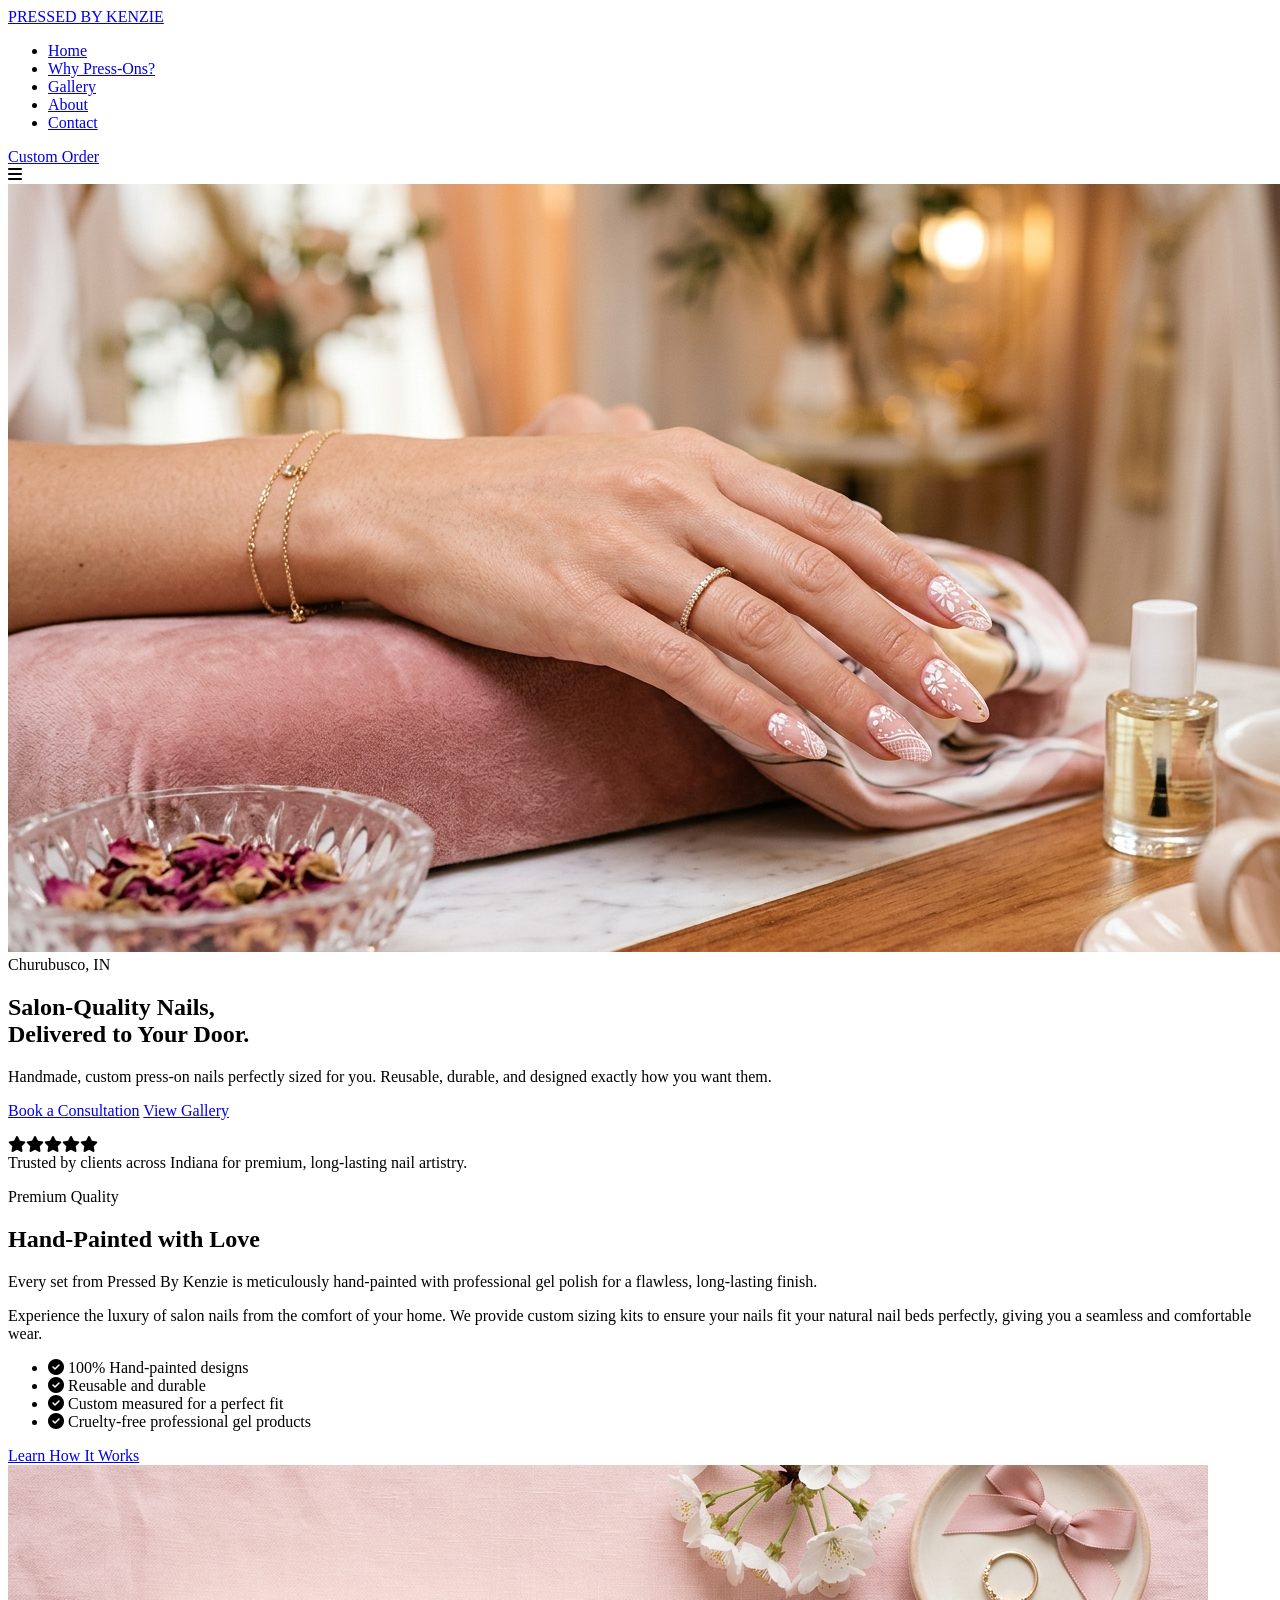
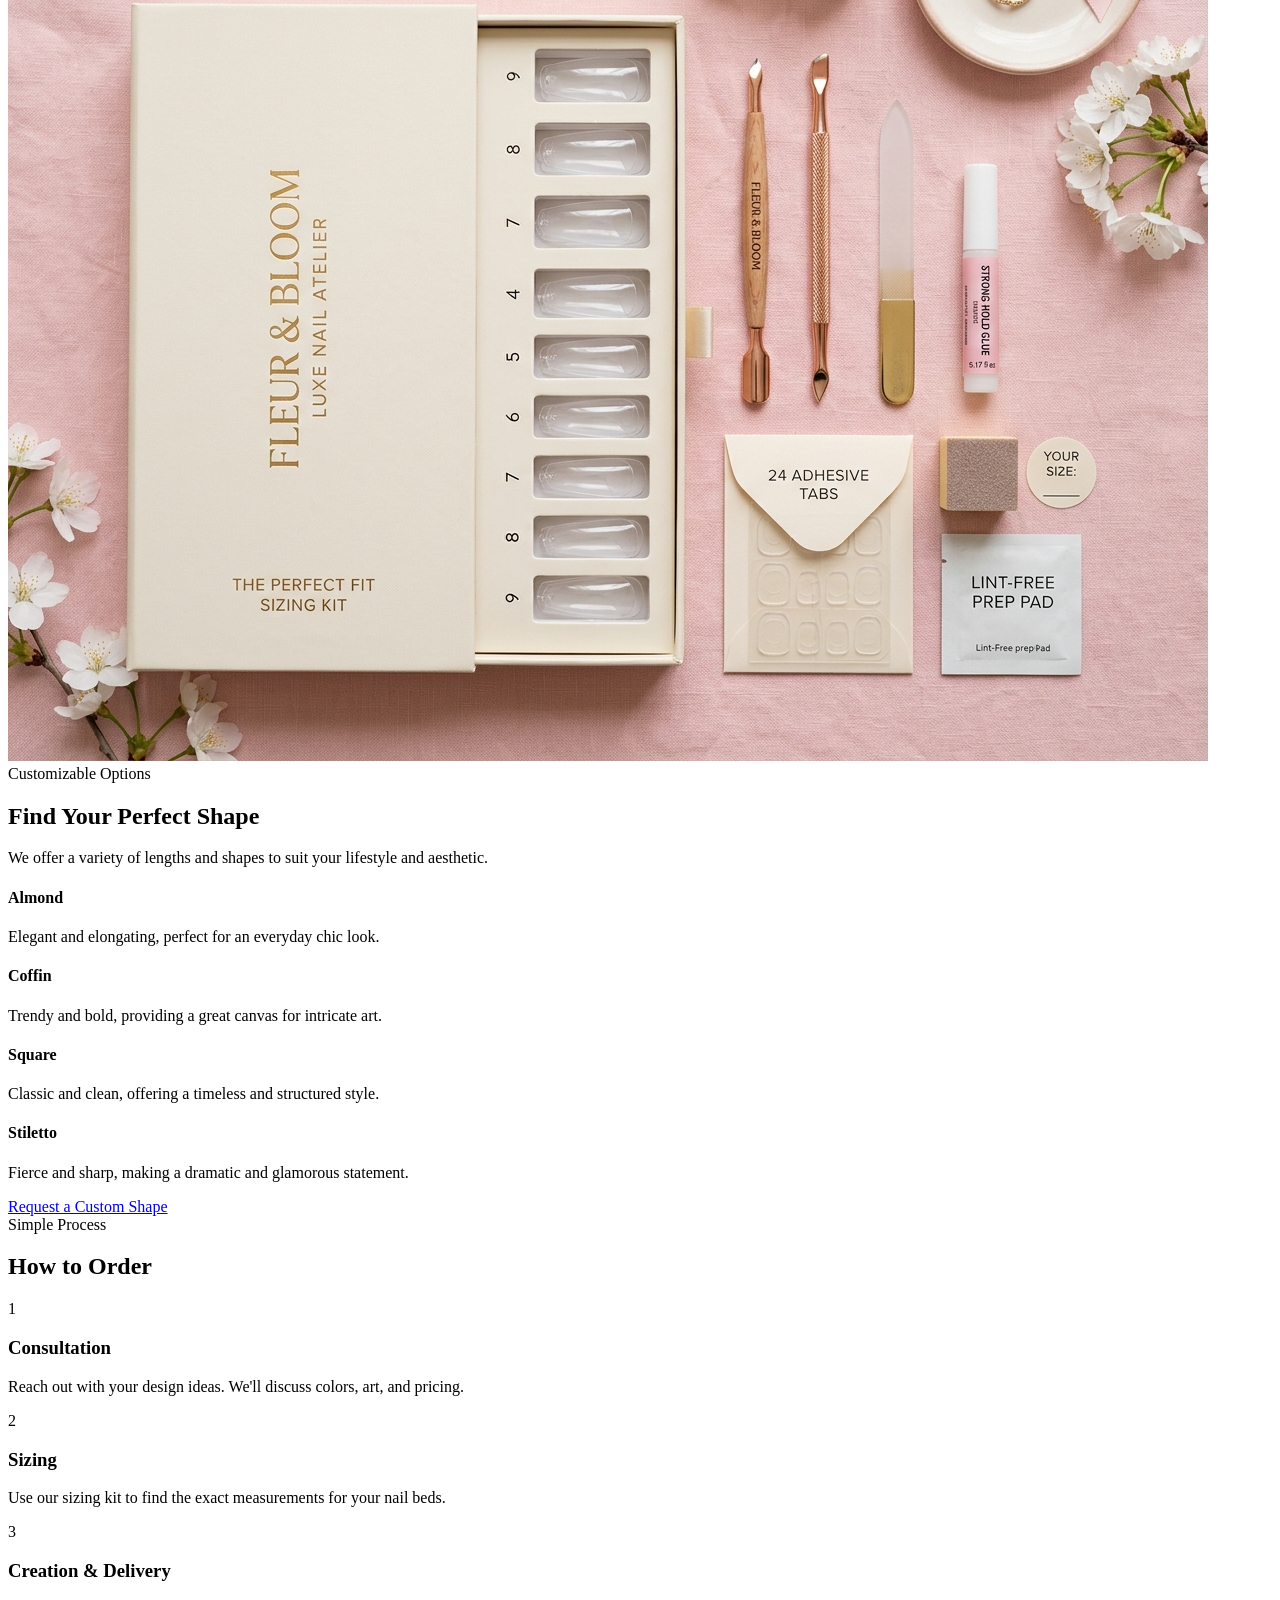
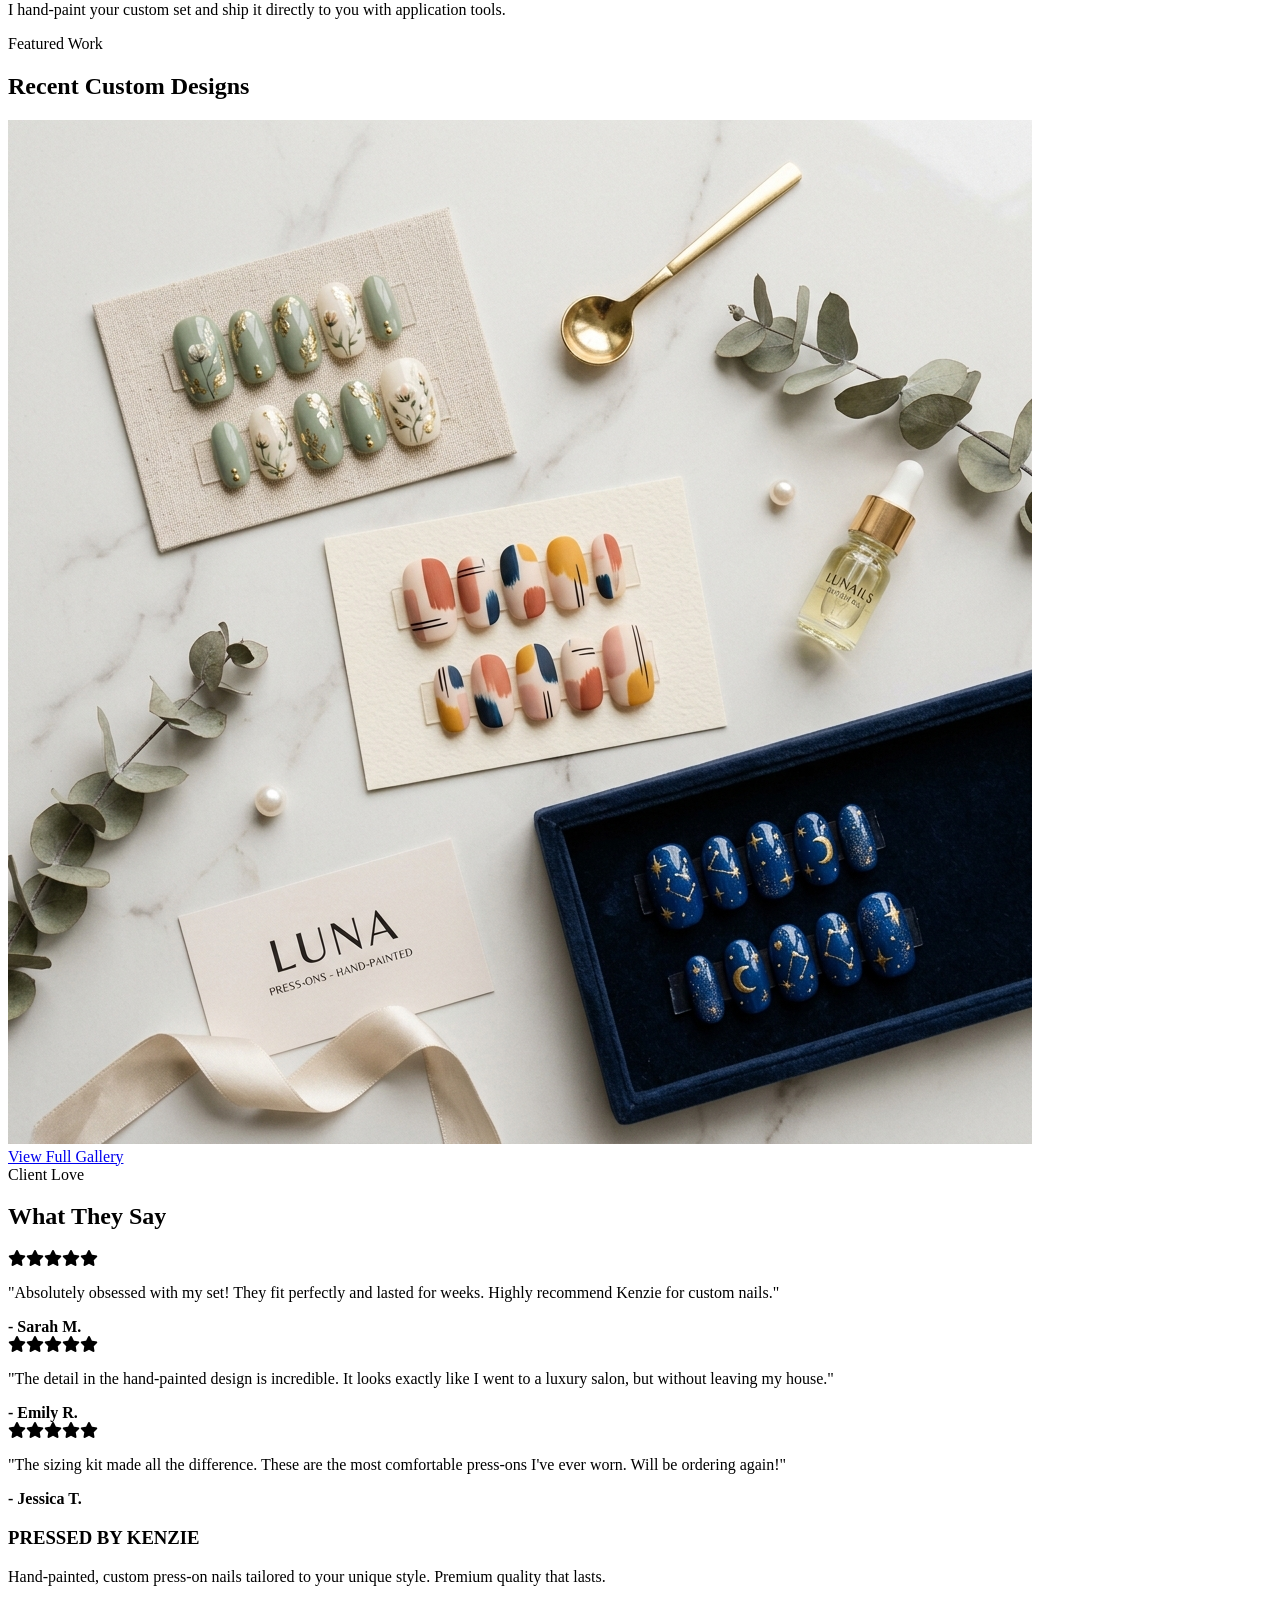
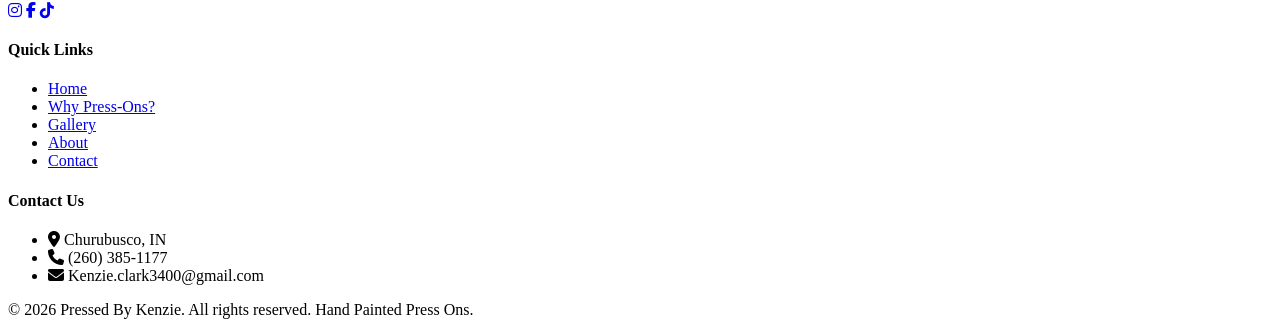
==== commit 5e0cf744: "Update stylesheet link path in index.html" ====
--- a/index.html
+++ b/index.html
@@ -10,7 +10,7 @@
     <link rel="preconnect" href="https://fonts.gstatic.com" crossorigin>
     <link href="https://fonts.googleapis.com/css2?family=Montserrat:wght@300;400;500;600&family=Playfair+Display:ital,wght@0,400;0,600;0,700;1,400&display=swap" rel="stylesheet">
     <link rel="stylesheet" href="https://cdnjs.cloudflare.com/ajax/libs/font-awesome/6.4.0/css/all.min.css">
-    <link rel="stylesheet" href="style.css">
+    <link rel="stylesheet" href="css/style.css">
 </head>
 <body>
 
